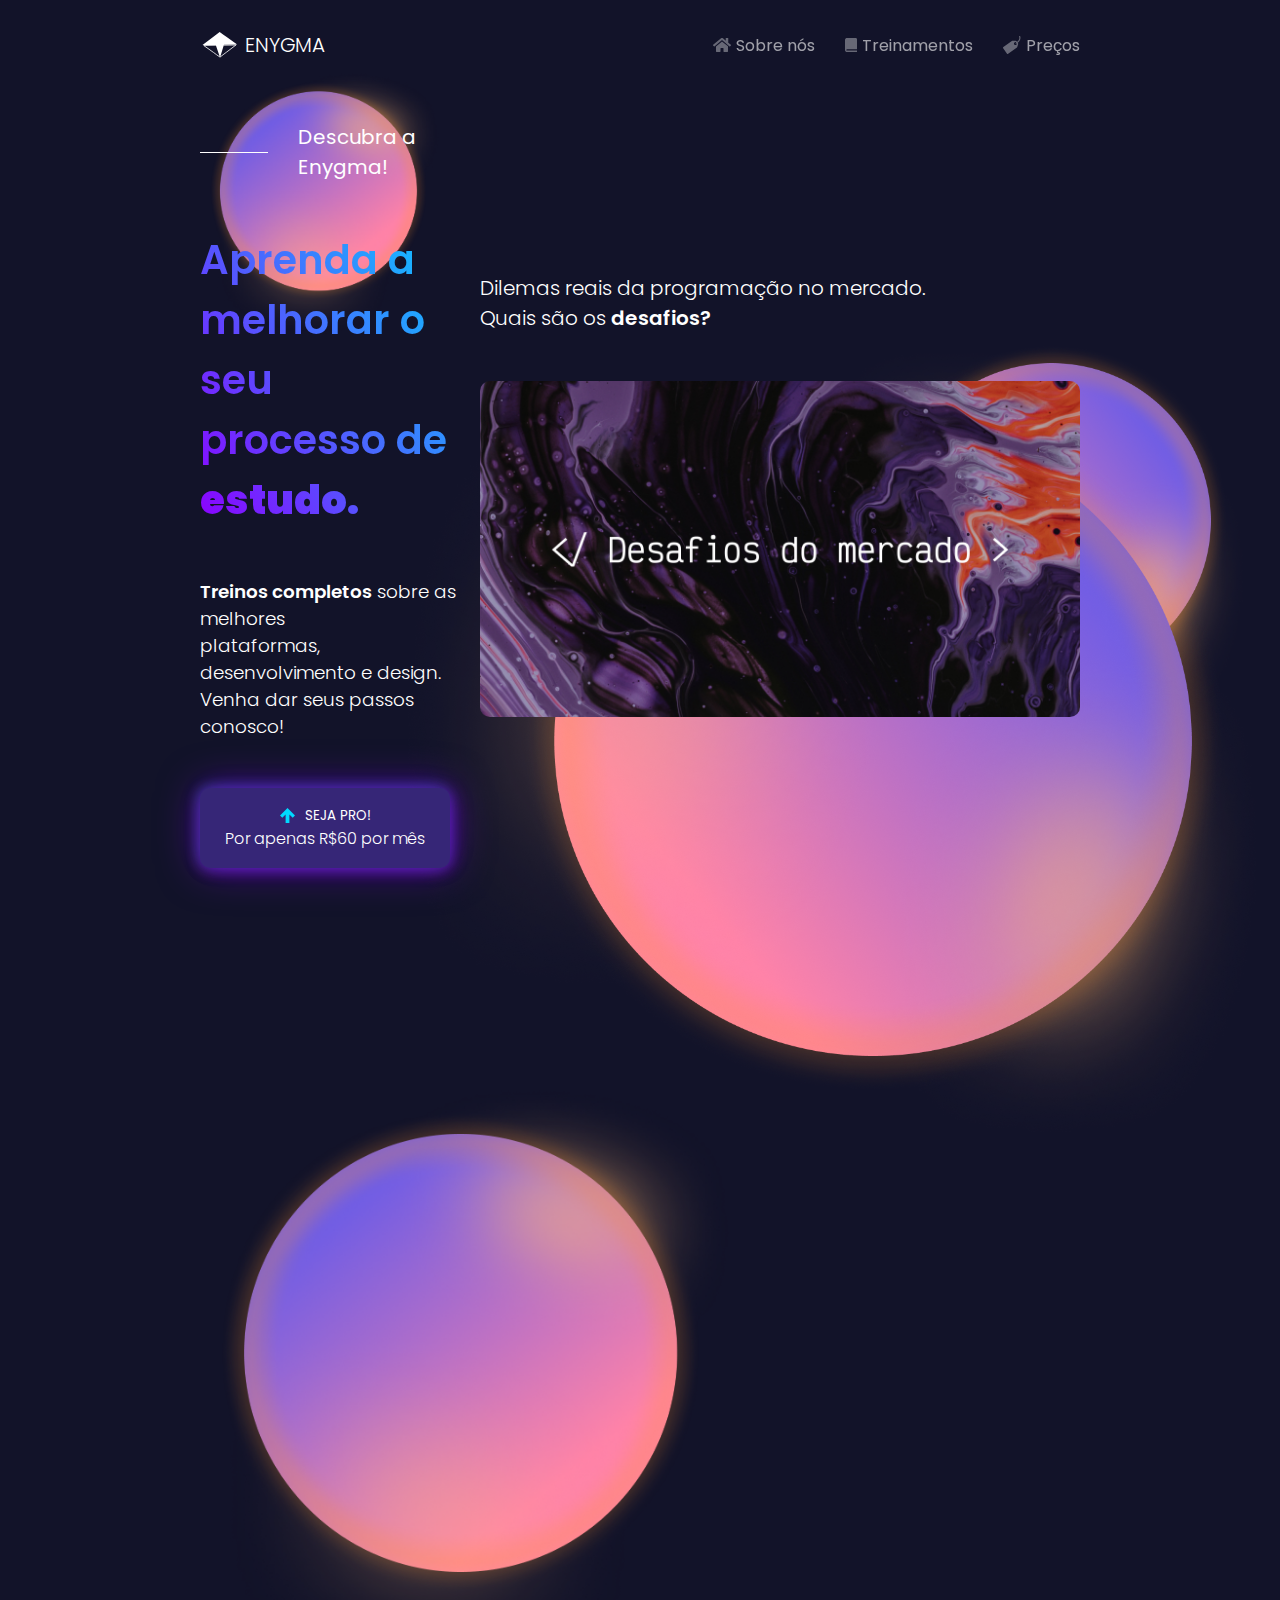
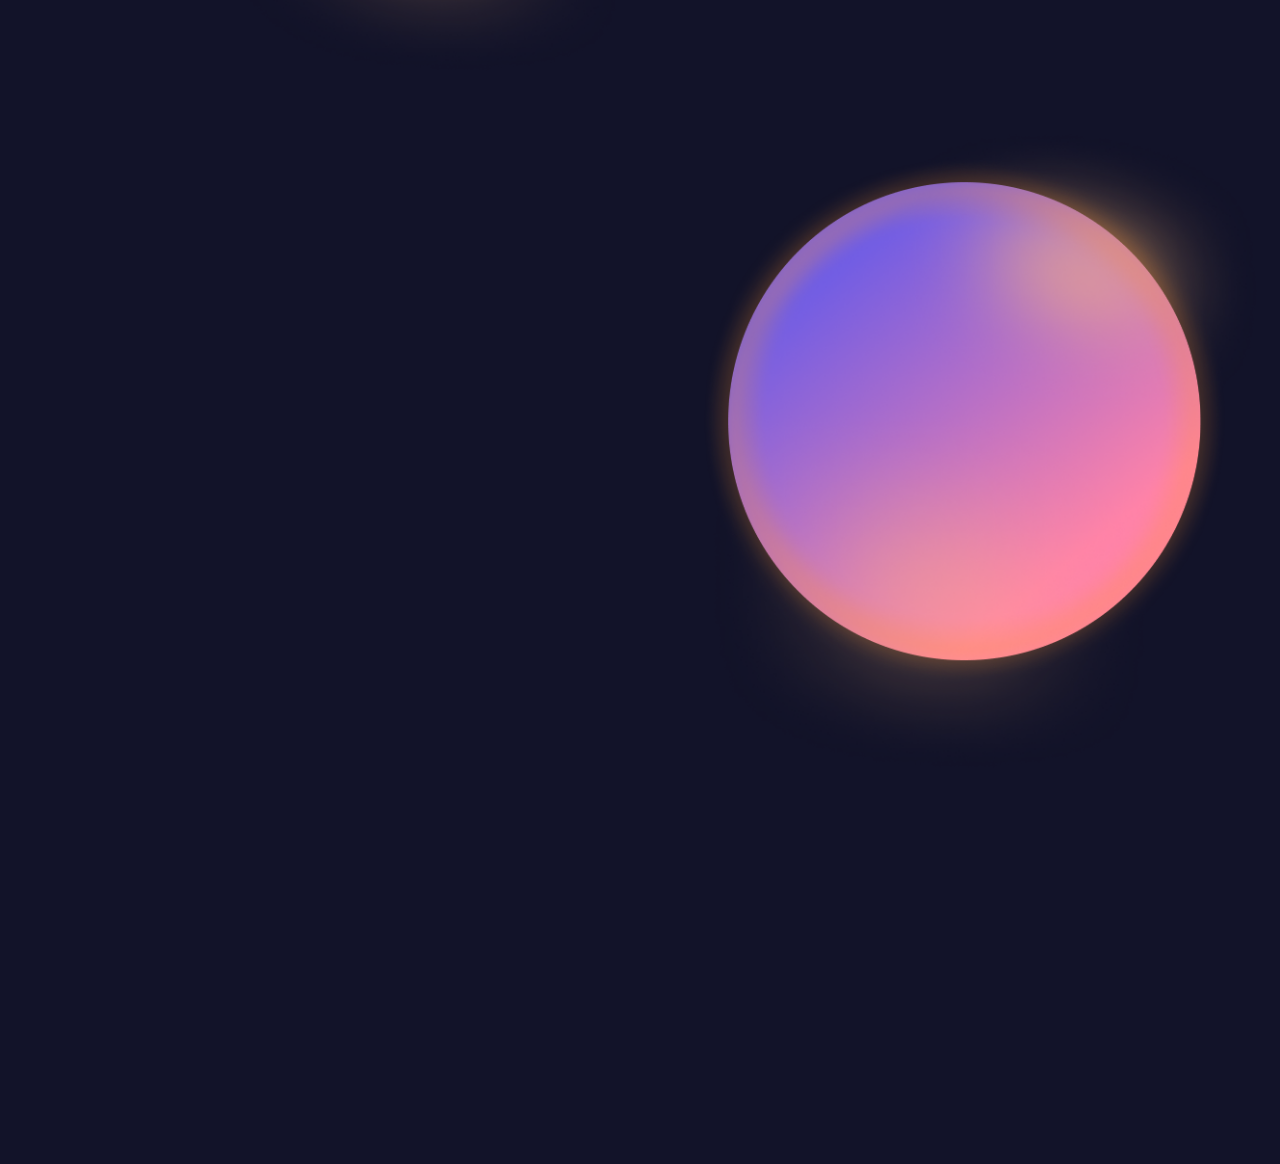
==== index.html @ 7f610d05 "feat: add anchors" ====
<!DOCTYPE html>
<html lang="en">
  <head>
    <meta charset="UTF-8" />
    <meta http-equiv="X-UA-Compatible" content="IE=edge" />
    <meta name="viewport" content="width=device-width, initial-scale=1.0" />
    <link rel="shortcut icon" href="/images/logo.svg" type="image/x-icon" />
    <link rel="stylesheet" href="/src/styles/styles.css" />
    <link rel="preconnect" href="https://fonts.googleapis.com" />
    <link rel="preconnect" href="https://fonts.gstatic.com" crossorigin />
    <link
      href="https://fonts.googleapis.com/css2?family=Poppins:wght@300;400;500;600;700;900&display=swap"
      rel="stylesheet"
    />
    <title>Enygma</title>
  </head>
  <body>
    <nav>
      <div class="logo">
        <img src="/images/logo.svg" loading="lazy" alt="Logo" width="40px" />
        <p>ENYGMA</p>
      </div>

      <ul class="items">
        <li>
          <img src="/images/home.svg" loading="lazy" alt="Home" /><a href="#"
            >Sobre nós</a
          >
        </li>
        <li>
          <img src="/images/courses.svg" loading="lazy" alt="Courses" /><a
            href="#courses"
            >Treinamentos</a
          >
        </li>
        <li>
          <img
            src="/images/price.svg"
            loading="lazy"
            loading="lazy"
            alt="Price"
          /><a href="#prices">Preços</a>
        </li>
      </ul>
    </nav>

    <img
      class="blob"
      src="/images/blob.png"
      loading="lazy"
      alt="Blob"
      width="250px"
    />
    <img
      class="blob2"
      src="/images/blob.png"
      loading="lazy"
      alt="Blob"
      width="400px"
    />
    <img
      class="blob2"
      src="/images/blob.png"
      loading="lazy"
      alt="Blob"
      width="800px"
    />
    <section id="hero">
      <div class="first-hero">
        <div class="hero-section-1">
          <div class="divider"></div>
          <h2>Descubra a Enygma!</h2>
        </div>
        <h1 class="hero-first-p">
          Aprenda a melhorar o seu <br />processo de
          <span class="highlight">estudo.</span>
        </h1>
        <p class="hero-second-p">
          <span class="clarifier">Treinos completos</span>
          sobre as melhores <br />plataformas, desenvolvimento e design.
          <br />Venha dar seus passos conosco!
        </p>
        <button>
          <a href="#">
            <div class="pro-button">
              <img
                src="/images/arrow.svg"
                loading="lazy"
                alt="Arrow, be pro"
                width="15px"
              />
              <p>SEJA PRO!</p>
            </div>
            <h2>Por apenas R$60 por mês</h2>
          </a>
        </button>
      </div>
      <div class="second-hero">
        <p>
          Dilemas reais da programação no mercado.<br />
          Quais são os <span class="clarifier">desafios?</span>
        </p>
        <video width="600" controls preload="auto" poster="/images/rocket.jpg">
          <source loading="lazy" src="/images/rocket.mp4" type="video/mp4" />
        </video>
      </div>
    </section>

    <img
      class="blob3"
      src="/images/blob.png"
      loading="lazy"
      alt="Blob"
      width="550px"
    />
    <section id="courses">
      <div class="our-courses">
        <h1 class="hero-first-p">
          <img src="/images/beca.svg" alt="Course" />
          Contemple nossos <span class="highlight">cursos.</span>
        </h1>
        <p class="hero-second-p">
          Aprenda a
          <span class="clarifier">programar e fazer designs de UI</span> como
          <br />
          os profissionais fazem. Videos passo-a-passo que <br />
          vão fazer de <span class="clarifier">você um expert.</span>
        </p>
      </div>
      <div class="card-courses">
        <a href="/src/frontend-course/frontend.html">
          <div class="card1">
            <div class="name">Desenvolvimento front-end</div>
            <div class="hours-rate">
              <div class="hours">20 horas<br />10 aulas</div>
              <div class="rate">
                4,8<img
                  src="/images/star.svg"
                  loading="lazy"
                  alt="Star"
                  width="24px"
                />
              </div>
            </div>
          </div>
        </a>
        <a href="/src/softskills-course/soft.html">
          <div class="card2">
            <div class="name">Soft skills</div>
            <div class="hours-rate">
              <div class="hours">75 horas<br />40 aulas</div>
              <div class="rate">
                4,9
                <img
                  src="/images/star.svg"
                  loading="lazy"
                  alt="Star"
                  width="24px"
                />
                <img src="" alt="" />
              </div>
            </div>
          </div>
        </a>
        <a href="/src/swift-course/swift.html">
          <div class="card3">
            <div class="name">Swift</div>
            <div class="hours-rate">
              <div class="hours">27 horas<br />8 aulas</div>
              <div class="rate">
                4,9<img
                  src="/images/star.svg"
                  loading="lazy"
                  alt="Star"
                  width="24px"
                />
              </div>
            </div>
          </div>
        </a>
        <a href="/src/uxuidesign-course/uiux.html">
          <div class="card4">
            <div class="name">UI/UX design</div>
            <div class="hours-rate">
              <div class="hours">30 horas<br />11 aulas</div>
              <div class="rate">
                5,0
                <img
                  src="/images/star.svg"
                  loading="lazy"
                  alt="Star"
                  width="24px"
                />
              </div>
            </div>
          </div>
        </a>
      </div>
      <div class="techs">
        <img src="/images/react.svg" loading="lazy" alt="React" width="50px" />
        <img src="/images/vue.svg" loading="lazy" alt="Vue" width="50px" />
        <img
          src="/images/kotlin.svg"
          loading="lazy"
          alt="Kotlin"
          width="50px"
        />
        <img
          src="/images/angular.svg"
          loading="lazy"
          alt="Angular"
          width="50px"
        />
        <img src="/images/swift.svg" loading="lazy" alt="Swift" width="50px" />
        <img src="/images/figma.svg" loading="lazy" alt="Figma" width="40px" />
        <img
          src="/images/js.svg"
          loading="lazy"
          alt="JavaScript"
          width="50px"
        />
        <img
          src="/images/mongo.svg"
          loading="lazy"
          alt="Mongo DB"
          width="30px"
        />
      </div>
    </section>

    <img
      class="blob4"
      src="/images/blob.png"
      loading="lazy"
      alt="Blob"
      width="600px"
    />
    <section id="prices">
      <div class="month-price">
        <h1 class="hero-first-p">
          Pague <span class="highlight">mensalmente:</span>
        </h1>
      </div>
      <div class="prices-card">
        <div class="card-basic">
          <div class="upper">
            <div class="title">
              <p>TEAM</p>
              <img src="/images/cart.svg" alt="Cart" />
            </div>
            <p class="price">R$0</p>
            <span>gratuito</span>
          </div>
          <div class="lower">
            <div class="lower-line">
              <img src="/images/check.svg" loading="lazy" alt="Checked" />
              <p>Conteúdo gratuito</p>
            </div>
            <div class="lower-line">
              <img src="/images/check.svg" loading="lazy" alt="Checked" />
              <p>Compartilhar, salvar</p>
            </div>
          </div>
          <button class="comprar">
            <p>Comprar <span class="clarifier">PRO!</span></p>
          </button>
        </div>

        <div class="card-pro">
          <div class="upper">
            <div class="title">
              <p>TEAM</p>
              <img src="/images/cart.svg" alt="Cart" />
            </div>
            <p class="price">R$60</p>
            <span>definitivo</span>
          </div>
          <div class="lower">
            <div class="lower-line">
              <img src="/images/check.svg" loading="lazy" alt="Checked" />
              <p>Acesso total</p>
            </div>
            <div class="lower-line">
              <img src="/images/check.svg" loading="lazy" alt="Checked" />
              <p>Certificados</p>
            </div>
            <div class="lower-line">
              <img src="/images/check.svg" loading="lazy" alt="Checked" />
              <p>UI, ilustrações</p>
            </div>
            <div class="lower-line">
              <img src="/images/check.svg" loading="lazy" alt="Checked" />
              <p>Arquivos fonte</p>
            </div>
            <div class="lower-line">
              <img src="/images/check.svg" loading="lazy" alt="Checked" />
              <p>Recursos exclusívos</p>
            </div>
          </div>
          <button class="comprar">
            <p>Comprar <span class="clarifier">PRO!</span></p>
          </button>
        </div>

        <div class="card-team">
          <div class="upper">
            <div class="title">
              <p>TEAM</p>
              <img src="/images/cart.svg" alt="Cart" />
            </div>
            <p class="price">R$80</p>
            <span>definitivo</span>
          </div>
          <div class="lower">
            <div class="lower-line">
              <img src="/images/check.svg" loading="lazy" alt="Checked" />
              <p>PRO +</p>
            </div>
            <div class="lower-line">
              <img src="/images/check.svg" loading="lazy" alt="Checked" />
              <p>2+ membros</p>
            </div>
            <div class="lower-line">
              <img src="/images/check.svg" loading="lazy" alt="Checked" />
              <p>Progresso do time</p>
            </div>
          </div>
          <button class="comprar">
            <p>Comprar <span class="clarifier">TEAM!</span></p>
          </button>
        </div>
      </div>
    </section>

    <section id="footer">
      <footer></footer>
    </section>
    <script src="/src/scripts.js"></script>
  </body>
</html>
---- src/styles/styles.css ----
* {
  margin: 0;
  padding: 0;
  box-sizing: border-box;
  font-family: "Poppins", sans-serif;
}

::-webkit-scrollbar {
  width: 15px;
  height: 15px;
}

::-webkit-scrollbar-thumb {
  background-color: #362677;
}

::-webkit-scrollbar-track {
  background-color: #121329;
}

html {
  scroll-behavior: smooth;
}

body {
  background-color: #121329;
  margin: 0 200px;
  overflow-x: hidden;
}

a {
  text-decoration: none;
  color: rgb(255, 255, 255);
}

nav {
  width: 100%;
  height: 10vh;
  display: flex;
  justify-content: space-between;
}

section {
  transition: transform 1s, opacity 1s;
}

.highlight {
  font-weight: 600;
}

.logo {
  cursor: pointer;
  display: flex;
  align-items: center;
  justify-content: flex-start;
}

.logo p {
  color: rgb(255, 255, 255);
  margin: 0 5px;
  font-size: 1.25rem;
  font-weight: 300;
}

.items {
  display: flex;
  justify-content: flex-end;
  align-items: center;
}

.items li,
.items img {
  transition: all 0.2s ease-in-out;
  opacity: 0.6;
}

.items li:hover {
  opacity: 1;
}

.items li {
  font-size: 1rem;
  font-weight: 400;
  display: flex;
  justify-content: center;
  align-items: center;
  margin-left: 30px;
  list-style: none;
}

.items img {
  cursor: pointer;
  margin-right: 5px;
  align-items: center;
  justify-content: center;
}

#hero {
  display: flex;
  justify-content: space-around;
  align-items: center;
  height: 90vh;
}

.first-hero,
.second-hero {
  display: flex;
  flex-direction: column;
  justify-content: flex-start;
  gap: 3rem;
}

.pro-button {
  display: flex;
  justify-content: center;
  align-items: center;
  gap: 10px;
}

.blob {
  position: absolute;
  top: 60px;
  left: 200px;
  z-index: -1;
  overflow: hidden;
}

.blob2 {
  position: absolute;
  right: 50px;
  top: 300px;
  transform: rotate(90deg);
  z-index: -2;
  overflow: hidden;
}

.blob3 {
  position: absolute;
  z-index: -3;
  overflow: hidden;
  bottom: -800px;
}

.blob4 {
  position: absolute;
  z-index: -4;
  overflow: hidden;
  bottom: -1500px;
  right: 0;
}

.hero-section-1 {
  display: flex;
  align-items: center;
}

.hero-section-1 h2 {
  color: #fff;
  font-weight: 400;
  font-size: 1.25rem;
}

.divider {
  margin-right: 30px;
  width: 80px;
  height: 1px;
  background-color: #fff;
}

.hero-first-p {
  background: -webkit-linear-gradient(
    30deg,
    rgb(140, 0, 255),
    rgb(0, 217, 255)
  );
  background-clip: text;
  -webkit-background-clip: text;
  -webkit-text-fill-color: transparent;
  font-weight: 600;
  font-size: 2.5rem;
}

.hero-first-p img {
  padding-right: 10px;
}

.highlight {
  font-weight: 900;
}

.hero-second-p {
  font-size: 1.15rem;
  color: #fff;
  font-weight: 300;
}

.clarifier {
  font-weight: 600;
}

.first-hero button,
.comprar {
  cursor: pointer;
  color: #fff;
  background-color: #362677;
  display: flex;
  flex-direction: column;
  justify-content: center;
  align-items: center;
  width: 250px;
  height: 80px;
  border: 0;
  outline: 0;
  border-radius: 10px;
  box-shadow: 2px 2px 15px 0px rgba(140, 0, 255, 0.397),
    -2px -2px 15px 0px rgba(0, 217, 255, 0.2), -2px 2px 15px 0px #cc23ff30,
    2px -2px 25px 0px #6624ff20, 0px 0px 40px 0px rgba(140, 0, 255, 0.5);
}

button h2 {
  font-size: 1rem;
  font-weight: 300;
}

.pro {
  display: flex;
  justify-content: center;
  align-items: center;
}

.second-hero p {
  font-size: 1.25rem;
  color: #fff;
  font-weight: 300;
}

video {
  border-radius: 10px;
}

.hidden {
  opacity: 0;
  transform: translateY(4rem);
}

#courses {
  display: flex;
  flex-direction: column;
  justify-content: space-evenly;
  height: 100vh;
}

.our-courses {
  display: flex;
  flex-direction: column;
  justify-content: flex-end;
  align-items: flex-end;
  padding-right: 7rem;
  gap: 3rem;
  text-align: right;
}

.card-courses {
  display: flex;
  justify-content: center;
  gap: 2rem;
  font-size: 1.25rem;
}

.card1,
.card2,
.card3,
.card4 {
  width: 300px;
  height: 300px;
  border-radius: 10px;
  color: #fff;
  transition: 0.2s ease-out;
  cursor: pointer;
  padding: 25px;
  display: flex;
  flex-direction: column;
  justify-content: space-between;
}

.card1 {
  background-image: linear-gradient(
    225deg,
    #ff3cac 0%,
    #784ba0 50%,
    #2b86c5 100%
  );
  box-shadow: 0px 0px 50px 0px #784ba0b0;
}

.card2 {
  background-image: linear-gradient(160deg, #0093e9 0%, #80d0c7 100%);
  box-shadow: 0px 0px 50px 0px #0094e99f;
}

.card3 {
  background-image: linear-gradient(19deg, #21d4fd 0%, #b721ff 100%);
  box-shadow: 0px 0px 50px 0px #b921ff94;
}

.card4 {
  background-image: linear-gradient(
    43deg,
    #4158d0 0%,
    #c850c0 46%,
    #ffcc70 100%
  );
  box-shadow: 0px 0px 50px 0px #4159d0c4;
}

.card1:hover,
.card2:hover,
.card3:hover,
.card4:hover {
  transform: translateY(-0.5rem);
}

.name {
  text-align: center;
}

.hours-rate {
  display: flex;
  justify-content: space-between;
}

.techs {
  display: flex;
  justify-content: center;
  align-items: center;
  gap: 4rem;
}

.techs img {
  cursor: pointer;
  transition: all 0.3s ease-out;
}

.techs img:hover {
  transform: skewY(10deg);
}

.hours {
  font-weight: 300;
}

.rate {
  display: flex;
  justify-content: center;
  align-items: center;
  flex-direction: column;
  font-weight: 600;
}

#prices {
  display: flex;
  justify-content: space-evenly;
  align-items: center;
  flex-direction: column;
  height: 100vh;
  color: #fff;
}

.price {
  font-size: 5rem;
  font-weight: 700;
}

.lower-line {
  display: flex;
  align-items: center;
}

.lower-line p {
  margin: 10px;
}

.card-pro,
.card-team,
.card-basic {
  display: flex;
  flex-direction: column;
  justify-content: center;
  align-items: center;
  transition: 0.3s all ease-in-out;
}

.upper {
  display: flex;
  flex-direction: column;
  justify-content: center;
  align-items: center;
  margin-bottom: 60px;
}

.lower {
  display: flex;
  flex-direction: column;
  justify-content: center;
  align-items: flex-start;
  padding-left: 30px;
  margin-bottom: 60px;
}

.upper:first-child {
  font-size: 2rem;
}

.comprar {
  font-size: 1.15rem;
}

.prices-card {
  display: flex;
  justify-content: center;
  align-items: center;
  gap: 150px;
}

.card-basic,
.card-team {
  transform: scale(0.8);
}

.card-basic:hover,
.card-team:hover {
  transform: skewY(5deg) scale(0.8);
}

.card-pro:hover {
  transform: skewY(5deg);
}

.title {
  display: flex;
  justify-content: center;
  align-items: center;
  gap: 10px;
}
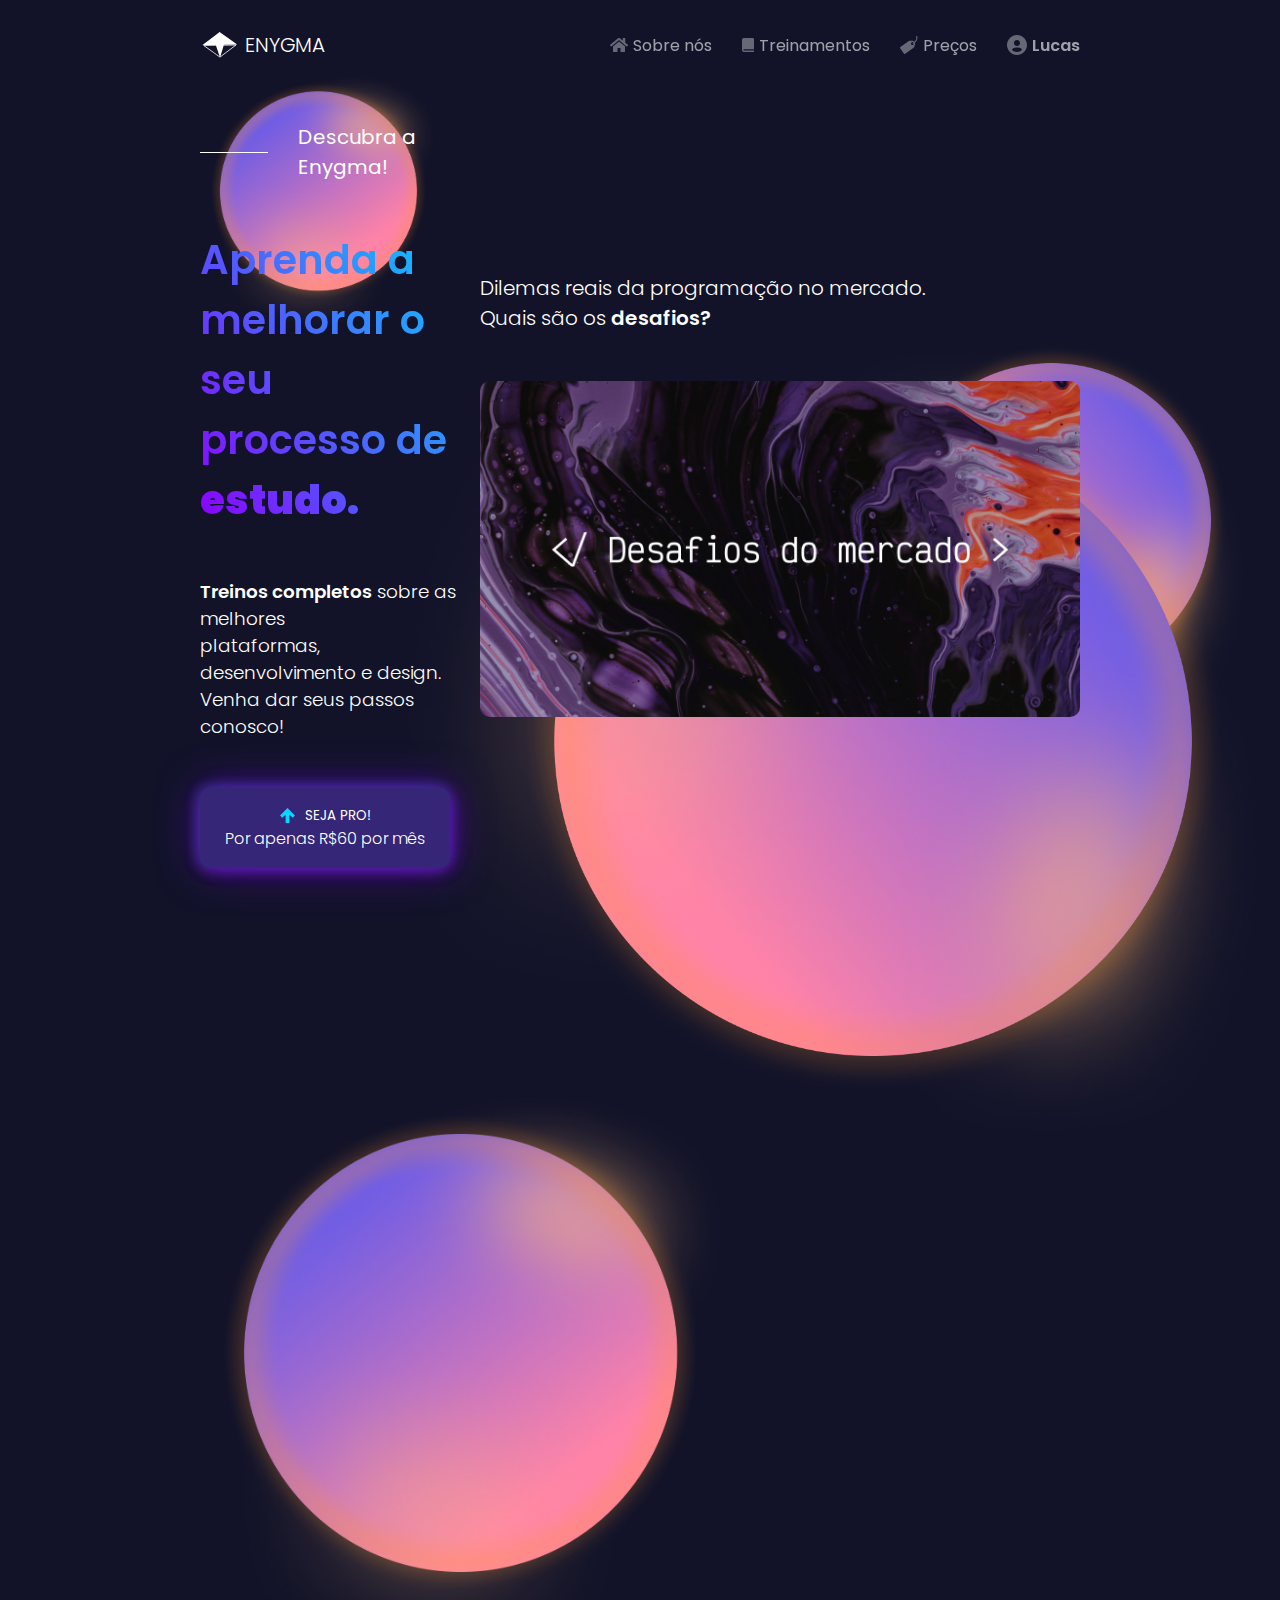
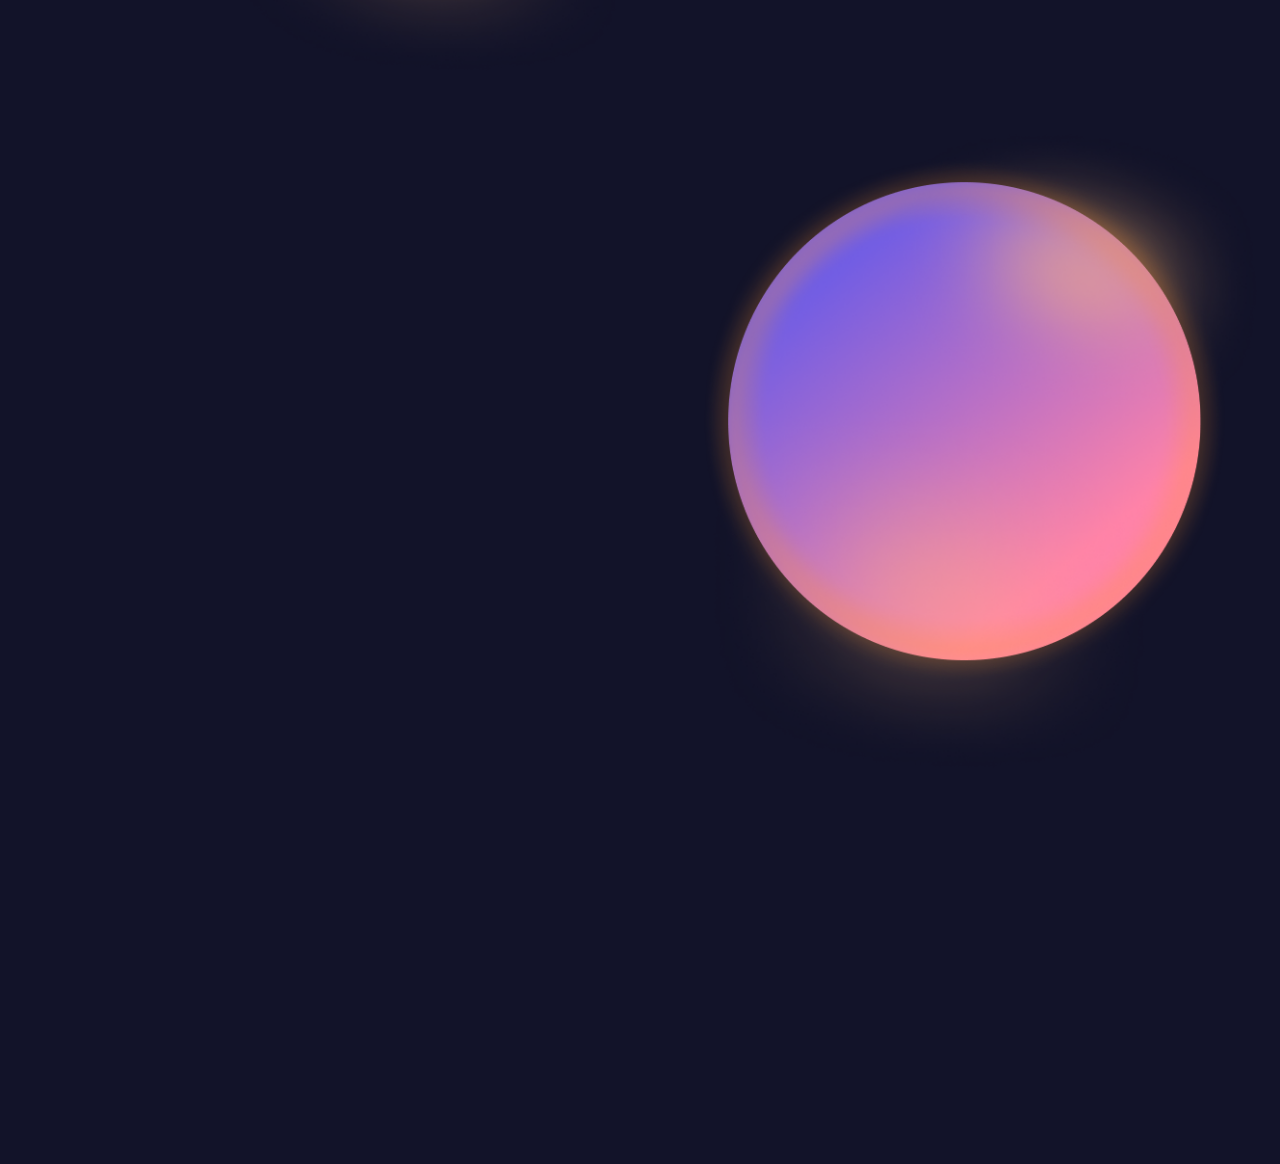
==== commit 6e926e6a: "just styled" ====
--- a/index.html
+++ b/index.html
@@ -34,12 +34,16 @@
           >
         </li>
         <li>
-          <img
-            src="/images/price.svg"
-            loading="lazy"
-            loading="lazy"
-            alt="Price"
-          /><a href="#prices">Preços</a>
+          <img src="/images/price.svg" loading="lazy" alt="Price" /><a
+            href="#prices"
+            >Preços</a
+          >
+        </li>
+        <li>
+          <img src="/images/user.svg" loading="lazy" alt="User" /><a
+            href="#prices"
+            ><span class="clarifier">Lucas</span></a
+          >
         </li>
       </ul>
     </nav>
@@ -245,7 +249,7 @@
         <div class="card-basic">
           <div class="upper">
             <div class="title">
-              <p>TEAM</p>
+              <p>BASIC</p>
               <img src="/images/cart.svg" alt="Cart" />
             </div>
             <p class="price">R$0</p>
@@ -262,14 +266,14 @@
             </div>
           </div>
           <button class="comprar">
-            <p>Comprar <span class="clarifier">PRO!</span></p>
+            <p><span class="clarifier">Acessar!</span></p>
           </button>
         </div>
 
         <div class="card-pro">
           <div class="upper">
             <div class="title">
-              <p>TEAM</p>
+              <p>PRO</p>
               <img src="/images/cart.svg" alt="Cart" />
             </div>
             <p class="price">R$60</p>
--- a/src/styles/styles.css
+++ b/src/styles/styles.css
@@ -337,7 +337,6 @@
 }
 
 .techs img {
-  cursor: pointer;
   transition: all 0.3s ease-out;
 }
 
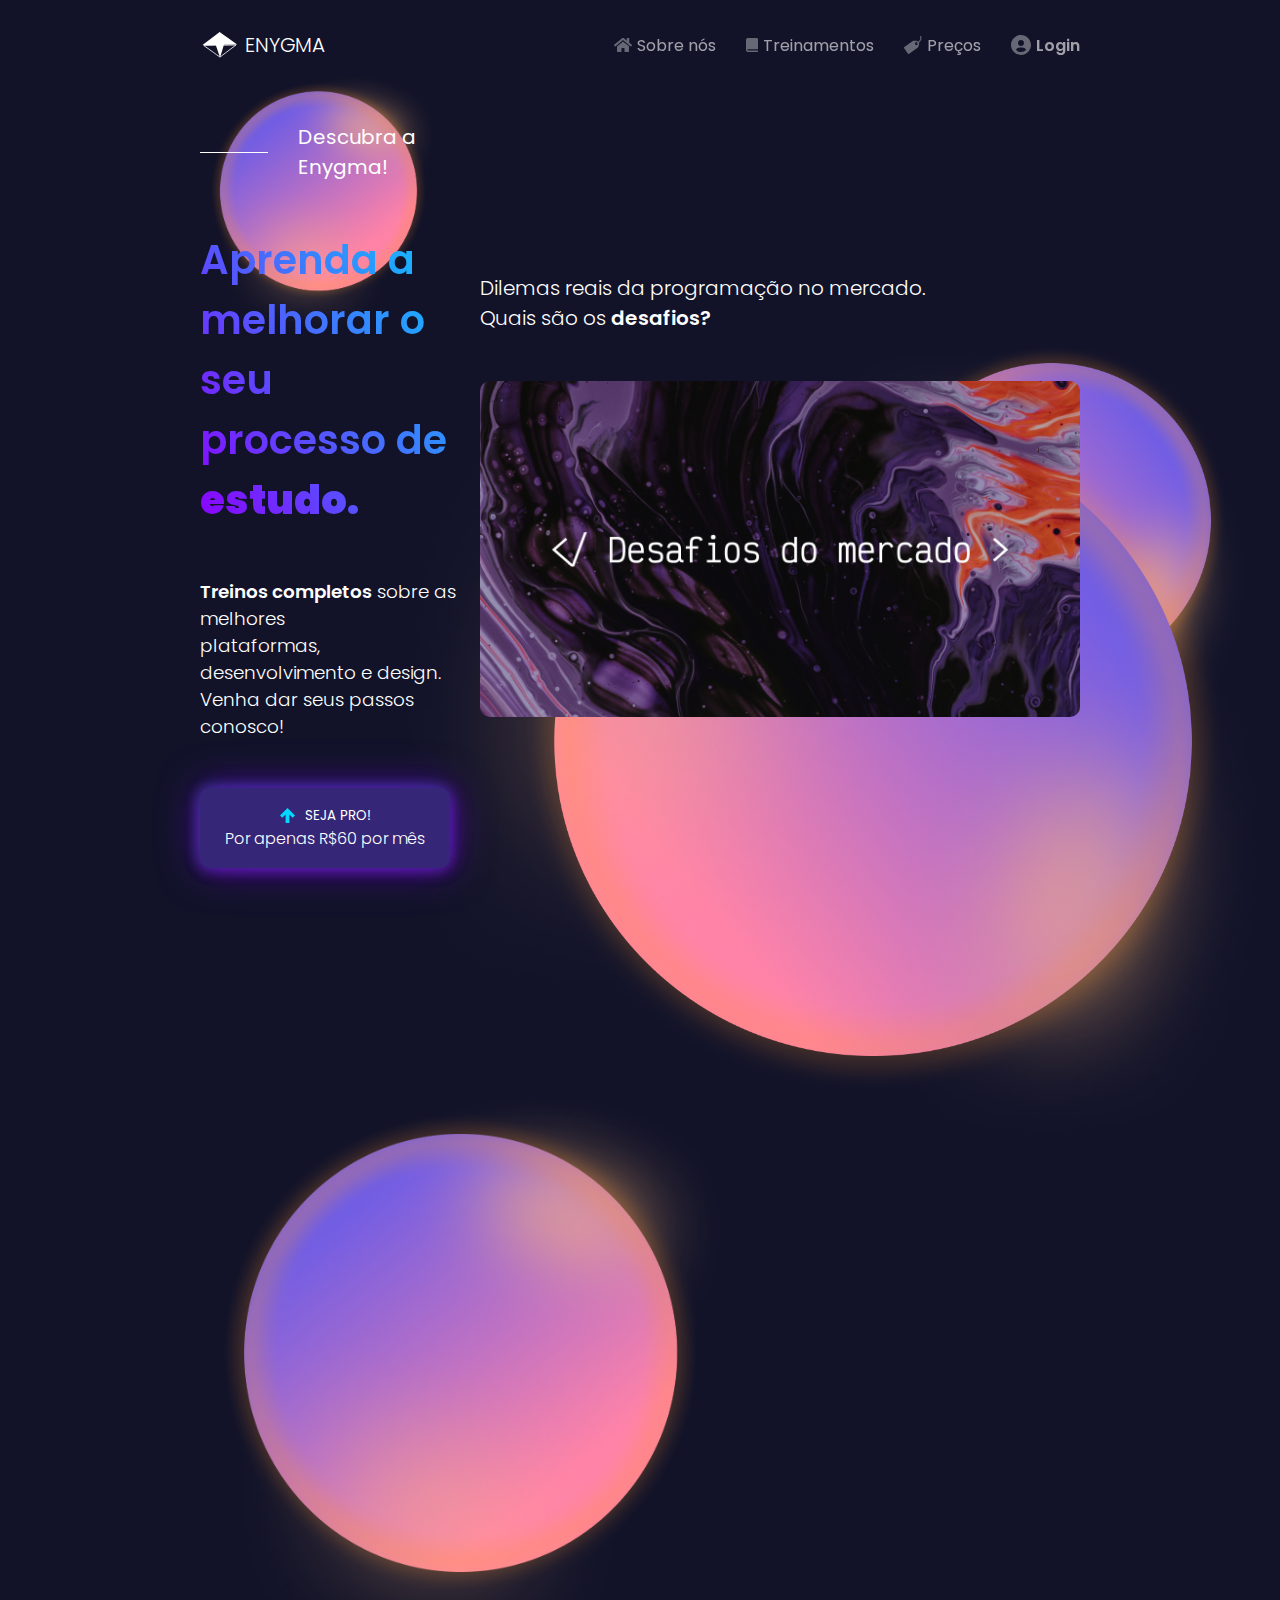
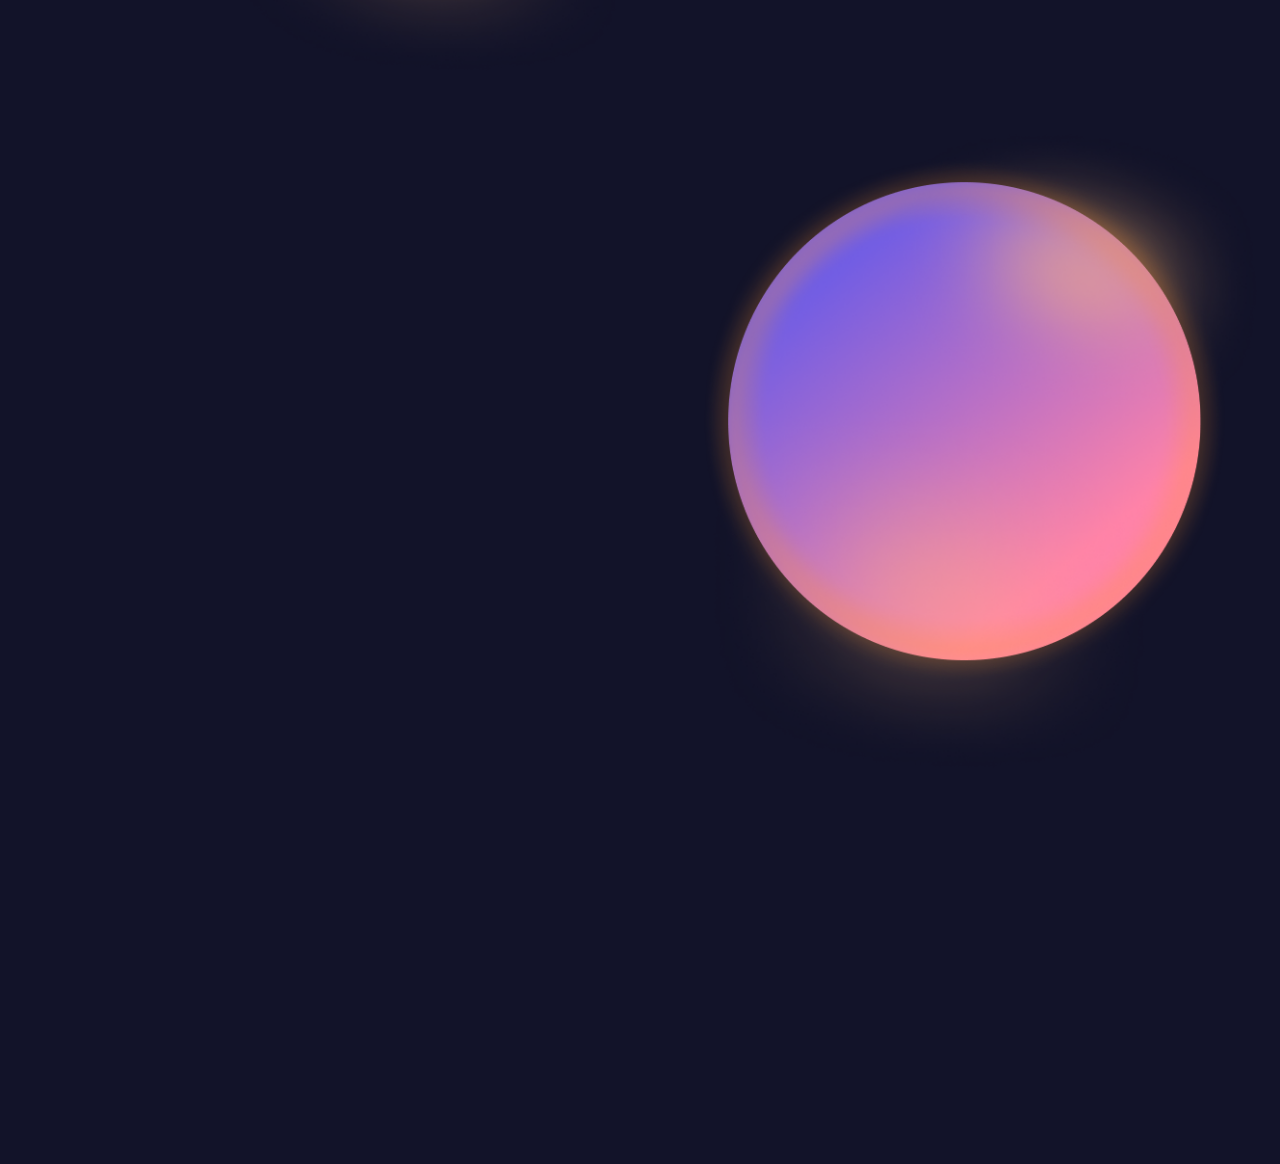
==== commit 9767c626: "feat: add f-e course page" ====
--- a/index.html
+++ b/index.html
@@ -5,7 +5,7 @@
     <meta http-equiv="X-UA-Compatible" content="IE=edge" />
     <meta name="viewport" content="width=device-width, initial-scale=1.0" />
     <link rel="shortcut icon" href="/images/logo.svg" type="image/x-icon" />
-    <link rel="stylesheet" href="/src/styles/styles.css" />
+    <link rel="stylesheet" href="/src/styles/home.css" />
     <link rel="preconnect" href="https://fonts.googleapis.com" />
     <link rel="preconnect" href="https://fonts.gstatic.com" crossorigin />
     <link
@@ -42,7 +42,7 @@
         <li>
           <img src="/images/user.svg" loading="lazy" alt="User" /><a
             href="#prices"
-            ><span class="clarifier">Lucas</span></a
+            ><span class="clarifier">Login</span></a
           >
         </li>
       </ul>
@@ -302,7 +302,7 @@
             </div>
           </div>
           <button class="comprar">
-            <p>Comprar <span class="clarifier">PRO!</span></p>
+            <p>Assinar <span class="clarifier">PRO!</span></p>
           </button>
         </div>
 
@@ -330,7 +330,7 @@
             </div>
           </div>
           <button class="comprar">
-            <p>Comprar <span class="clarifier">TEAM!</span></p>
+            <p>Assinar <span class="clarifier">TEAM!</span></p>
           </button>
         </div>
       </div>
--- a/src/styles/home.css
+++ b/src/styles/home.css
@@ -0,0 +1,443 @@
+* {
+  margin: 0;
+  padding: 0;
+  box-sizing: border-box;
+  font-family: "Poppins", sans-serif;
+}
+
+::-webkit-scrollbar {
+  width: 15px;
+  height: 15px;
+}
+
+::-webkit-scrollbar-thumb {
+  background-color: #362677;
+}
+
+::-webkit-scrollbar-track {
+  background-color: #121329;
+}
+
+html {
+  scroll-behavior: smooth;
+}
+
+body {
+  background-color: #121329;
+  margin: 0 200px;
+  overflow-x: hidden;
+}
+
+a {
+  text-decoration: none;
+  color: rgb(255, 255, 255);
+}
+
+nav {
+  width: 100%;
+  height: 10vh;
+  display: flex;
+  justify-content: space-between;
+}
+
+section {
+  transition: transform 1s, opacity 1s;
+}
+
+.highlight {
+  font-weight: 600;
+}
+
+.logo {
+  cursor: pointer;
+  display: flex;
+  align-items: center;
+  justify-content: flex-start;
+}
+
+.logo p {
+  color: rgb(255, 255, 255);
+  margin: 0 5px;
+  font-size: 1.25rem;
+  font-weight: 300;
+}
+
+.items {
+  display: flex;
+  justify-content: flex-end;
+  align-items: center;
+}
+
+.items li,
+.items img {
+  transition: all 0.2s ease-in-out;
+  opacity: 0.6;
+}
+
+.items li:hover {
+  opacity: 1;
+}
+
+.items li {
+  font-size: 1rem;
+  font-weight: 400;
+  display: flex;
+  justify-content: center;
+  align-items: center;
+  margin-left: 30px;
+  list-style: none;
+}
+
+.items img {
+  cursor: pointer;
+  margin-right: 5px;
+  align-items: center;
+  justify-content: center;
+}
+
+#hero {
+  display: flex;
+  justify-content: space-around;
+  align-items: center;
+  height: 90vh;
+}
+
+.first-hero,
+.second-hero {
+  display: flex;
+  flex-direction: column;
+  justify-content: flex-start;
+  gap: 3rem;
+}
+
+.pro-button {
+  display: flex;
+  justify-content: center;
+  align-items: center;
+  gap: 10px;
+}
+
+.blob {
+  position: absolute;
+  top: 60px;
+  left: 200px;
+  z-index: -1;
+  overflow: hidden;
+}
+
+.blob2 {
+  position: absolute;
+  right: 50px;
+  top: 300px;
+  transform: rotate(90deg);
+  z-index: -2;
+  overflow: hidden;
+}
+
+.blob3 {
+  position: absolute;
+  z-index: -3;
+  overflow: hidden;
+  bottom: -800px;
+}
+
+.blob4 {
+  position: absolute;
+  z-index: -4;
+  overflow: hidden;
+  bottom: -1500px;
+  right: 0;
+}
+
+.hero-section-1 {
+  display: flex;
+  align-items: center;
+}
+
+.hero-section-1 h2 {
+  color: #fff;
+  font-weight: 400;
+  font-size: 1.25rem;
+}
+
+.divider {
+  margin-right: 30px;
+  width: 80px;
+  height: 1px;
+  background-color: #fff;
+}
+
+.hero-first-p {
+  background: -webkit-linear-gradient(
+    30deg,
+    rgb(140, 0, 255),
+    rgb(0, 217, 255)
+  );
+  background-clip: text;
+  -webkit-background-clip: text;
+  -webkit-text-fill-color: transparent;
+  font-weight: 600;
+  font-size: 2.5rem;
+}
+
+.hero-first-p img {
+  padding-right: 10px;
+}
+
+.highlight {
+  font-weight: 900;
+}
+
+.hero-second-p {
+  font-size: 1.15rem;
+  color: #fff;
+  font-weight: 300;
+}
+
+.clarifier {
+  font-weight: 600;
+}
+
+.first-hero button,
+.comprar {
+  cursor: pointer;
+  color: #fff;
+  background-color: #362677;
+  display: flex;
+  flex-direction: column;
+  justify-content: center;
+  align-items: center;
+  width: 250px;
+  height: 80px;
+  border: 0;
+  outline: 0;
+  border-radius: 10px;
+  box-shadow: 2px 2px 15px 0px rgba(140, 0, 255, 0.397),
+    -2px -2px 15px 0px rgba(0, 217, 255, 0.2), -2px 2px 15px 0px #cc23ff30,
+    2px -2px 25px 0px #6624ff20, 0px 0px 40px 0px rgba(140, 0, 255, 0.5);
+}
+
+button h2 {
+  font-size: 1rem;
+  font-weight: 300;
+}
+
+.pro {
+  display: flex;
+  justify-content: center;
+  align-items: center;
+}
+
+.second-hero p {
+  font-size: 1.25rem;
+  color: #fff;
+  font-weight: 300;
+}
+
+video {
+  border-radius: 10px;
+}
+
+.hidden {
+  opacity: 0;
+  transform: translateY(4rem);
+}
+
+#courses {
+  display: flex;
+  flex-direction: column;
+  justify-content: space-evenly;
+  height: 100vh;
+}
+
+.our-courses {
+  display: flex;
+  flex-direction: column;
+  justify-content: flex-end;
+  align-items: flex-end;
+  padding-right: 7rem;
+  gap: 3rem;
+  text-align: right;
+}
+
+.card-courses {
+  display: flex;
+  justify-content: center;
+  gap: 2rem;
+  font-size: 1.25rem;
+}
+
+.card1,
+.card2,
+.card3,
+.card4 {
+  width: 300px;
+  height: 300px;
+  border-radius: 10px;
+  color: #fff;
+  transition: 0.2s ease-out;
+  cursor: pointer;
+  padding: 25px;
+  display: flex;
+  flex-direction: column;
+  justify-content: space-between;
+}
+
+.card1 {
+  background-image: linear-gradient(
+    225deg,
+    #ff3cac 0%,
+    #784ba0 50%,
+    #2b86c5 100%
+  );
+  box-shadow: 0px 0px 50px 0px #784ba0b0;
+}
+
+.card2 {
+  background-image: linear-gradient(160deg, #0093e9 0%, #80d0c7 100%);
+  box-shadow: 0px 0px 50px 0px #0094e99f;
+}
+
+.card3 {
+  background-image: linear-gradient(19deg, #21d4fd 0%, #b721ff 100%);
+  box-shadow: 0px 0px 50px 0px #b921ff94;
+}
+
+.card4 {
+  background-image: linear-gradient(
+    43deg,
+    #4158d0 0%,
+    #c850c0 46%,
+    #ffcc70 100%
+  );
+  box-shadow: 0px 0px 50px 0px #4159d0c4;
+}
+
+.card1:hover,
+.card2:hover,
+.card3:hover,
+.card4:hover {
+  transform: translateY(-0.5rem);
+}
+
+.name {
+  text-align: center;
+}
+
+.hours-rate {
+  display: flex;
+  justify-content: space-between;
+}
+
+.techs {
+  display: flex;
+  justify-content: center;
+  align-items: center;
+  gap: 4rem;
+}
+
+.techs img {
+  transition: all 0.3s ease-out;
+}
+
+.techs img:hover {
+  transform: skewY(10deg);
+}
+
+.hours {
+  font-weight: 300;
+}
+
+.rate {
+  display: flex;
+  justify-content: center;
+  align-items: center;
+  flex-direction: column;
+  font-weight: 600;
+}
+
+#prices {
+  display: flex;
+  justify-content: space-evenly;
+  align-items: center;
+  flex-direction: column;
+  height: 100vh;
+  color: #fff;
+}
+
+.price {
+  font-size: 5rem;
+  font-weight: 700;
+}
+
+.lower-line {
+  display: flex;
+  align-items: center;
+}
+
+.lower-line p {
+  margin: 10px;
+}
+
+.card-pro,
+.card-team,
+.card-basic {
+  display: flex;
+  flex-direction: column;
+  justify-content: center;
+  align-items: center;
+  transition: 0.3s all ease-in-out;
+}
+
+.upper {
+  display: flex;
+  flex-direction: column;
+  justify-content: center;
+  align-items: center;
+  margin-bottom: 60px;
+}
+
+.lower {
+  display: flex;
+  flex-direction: column;
+  justify-content: center;
+  align-items: flex-start;
+  padding-left: 30px;
+  margin-bottom: 60px;
+}
+
+.upper:first-child {
+  font-size: 2rem;
+}
+
+.comprar {
+  font-size: 1.15rem;
+}
+
+.prices-card {
+  display: flex;
+  justify-content: center;
+  align-items: center;
+  gap: 150px;
+}
+
+.card-basic,
+.card-team {
+  transform: scale(0.8);
+}
+
+.card-basic:hover,
+.card-team:hover {
+  transform: skewY(5deg) scale(0.8);
+}
+
+.card-pro:hover {
+  transform: skewY(5deg);
+}
+
+.title {
+  display: flex;
+  justify-content: center;
+  align-items: center;
+  gap: 10px;
+}
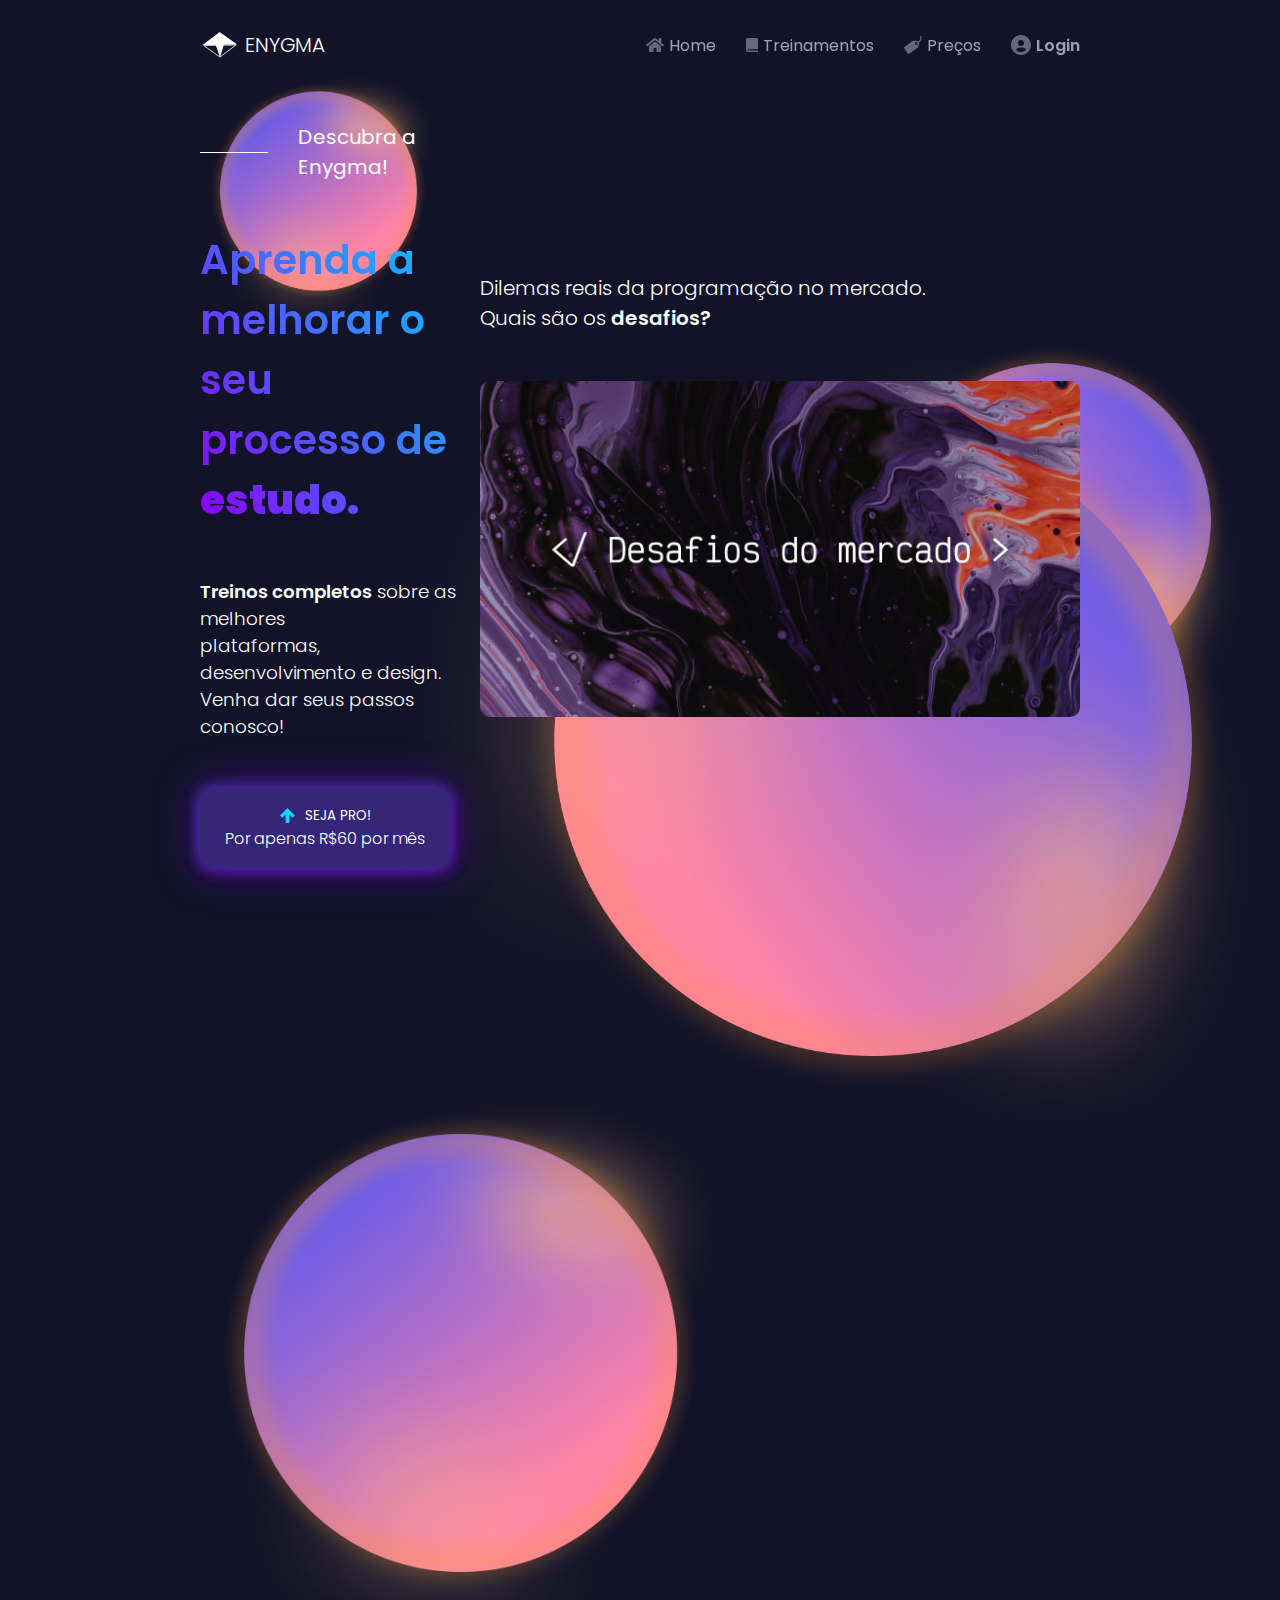
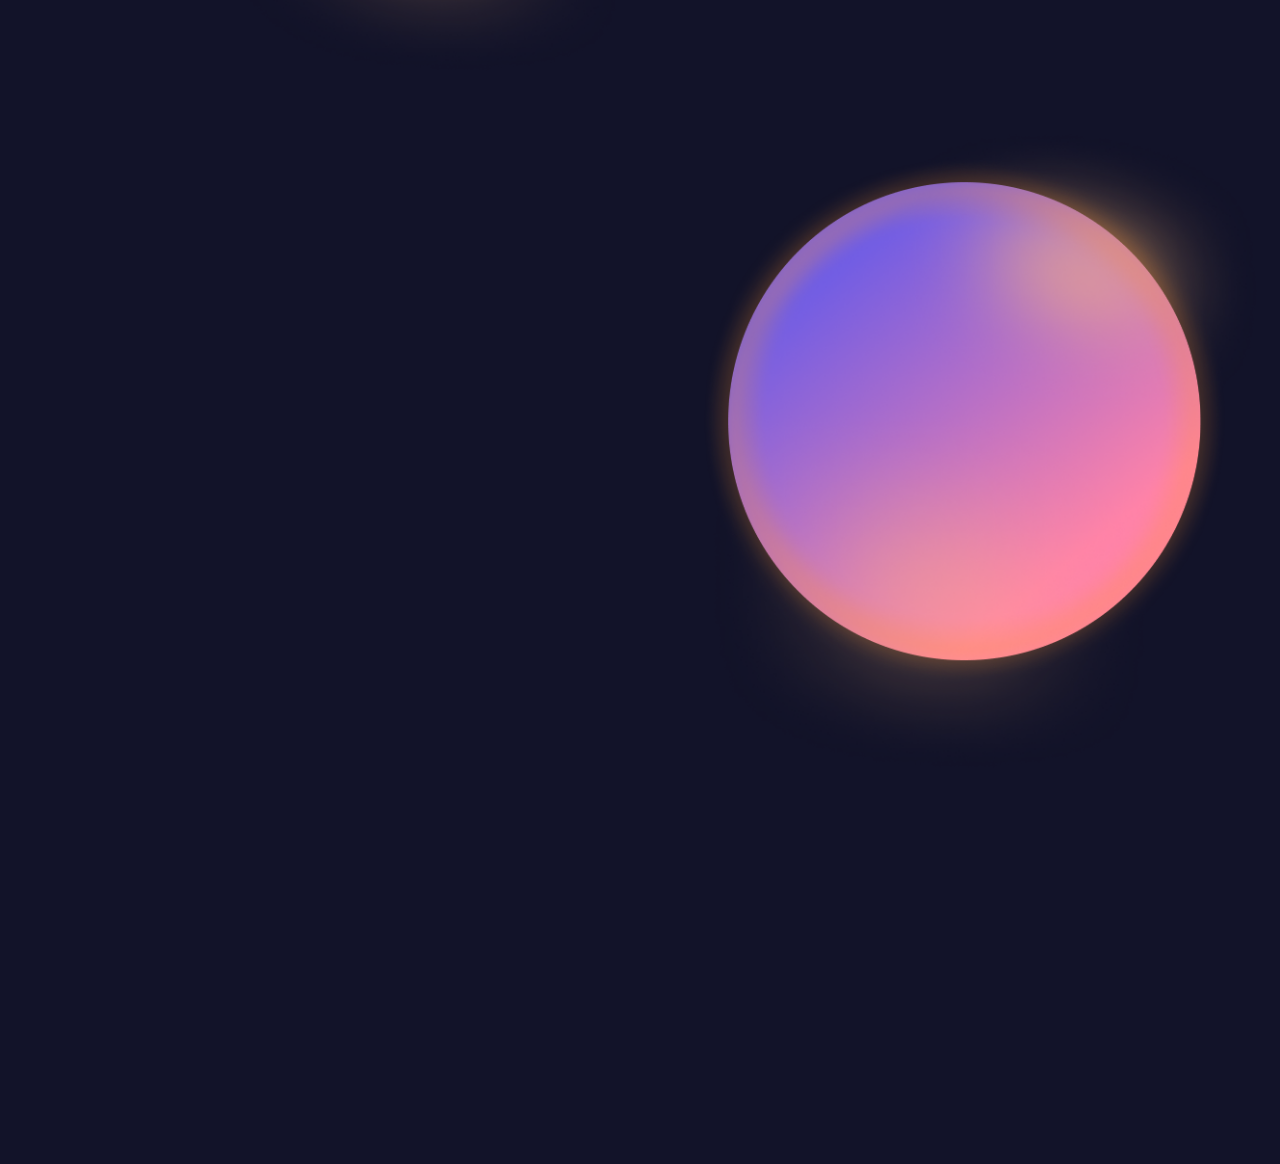
==== commit 02c80dda: "docs" ====
--- a/index.html
+++ b/index.html
@@ -24,7 +24,7 @@
       <ul class="items">
         <li>
           <img src="/images/home.svg" loading="lazy" alt="Home" /><a href="#"
-            >Sobre nós</a
+            >Home</a
           >
         </li>
         <li>
@@ -40,8 +40,7 @@
           >
         </li>
         <li>
-          <img src="/images/user.svg" loading="lazy" alt="User" /><a
-            href="#prices"
+          <img src="/images/user.svg" loading="lazy" alt="User" /><a href="#"
             ><span class="clarifier">Login</span></a
           >
         </li>
@@ -182,9 +181,9 @@
             </div>
           </div>
         </a>
-        <a href="/src/uxuidesign-course/uiux.html">
+        <a href="/src/uidesign-course/uidesign.html">
           <div class="card4">
-            <div class="name">UI/UX design</div>
+            <div class="name">UI design</div>
             <div class="hours-rate">
               <div class="hours">30 horas<br />11 aulas</div>
               <div class="rate">
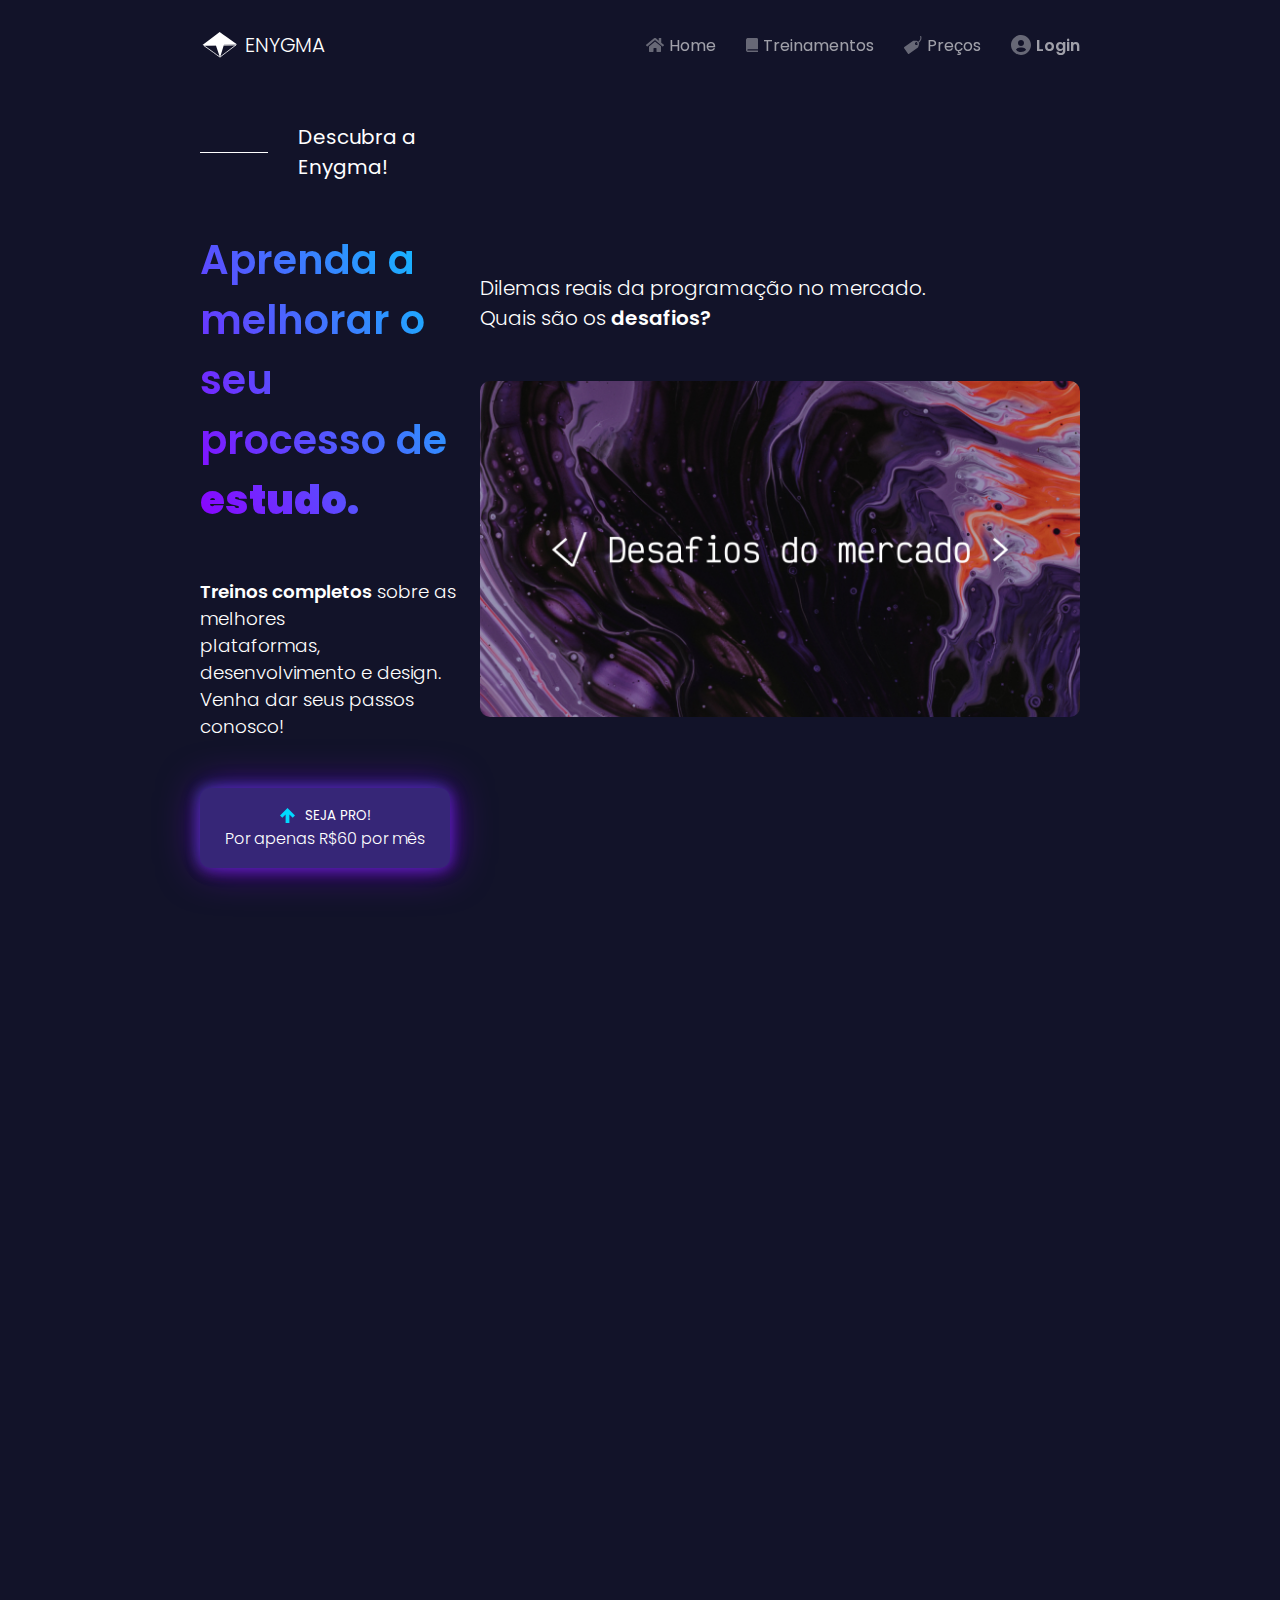
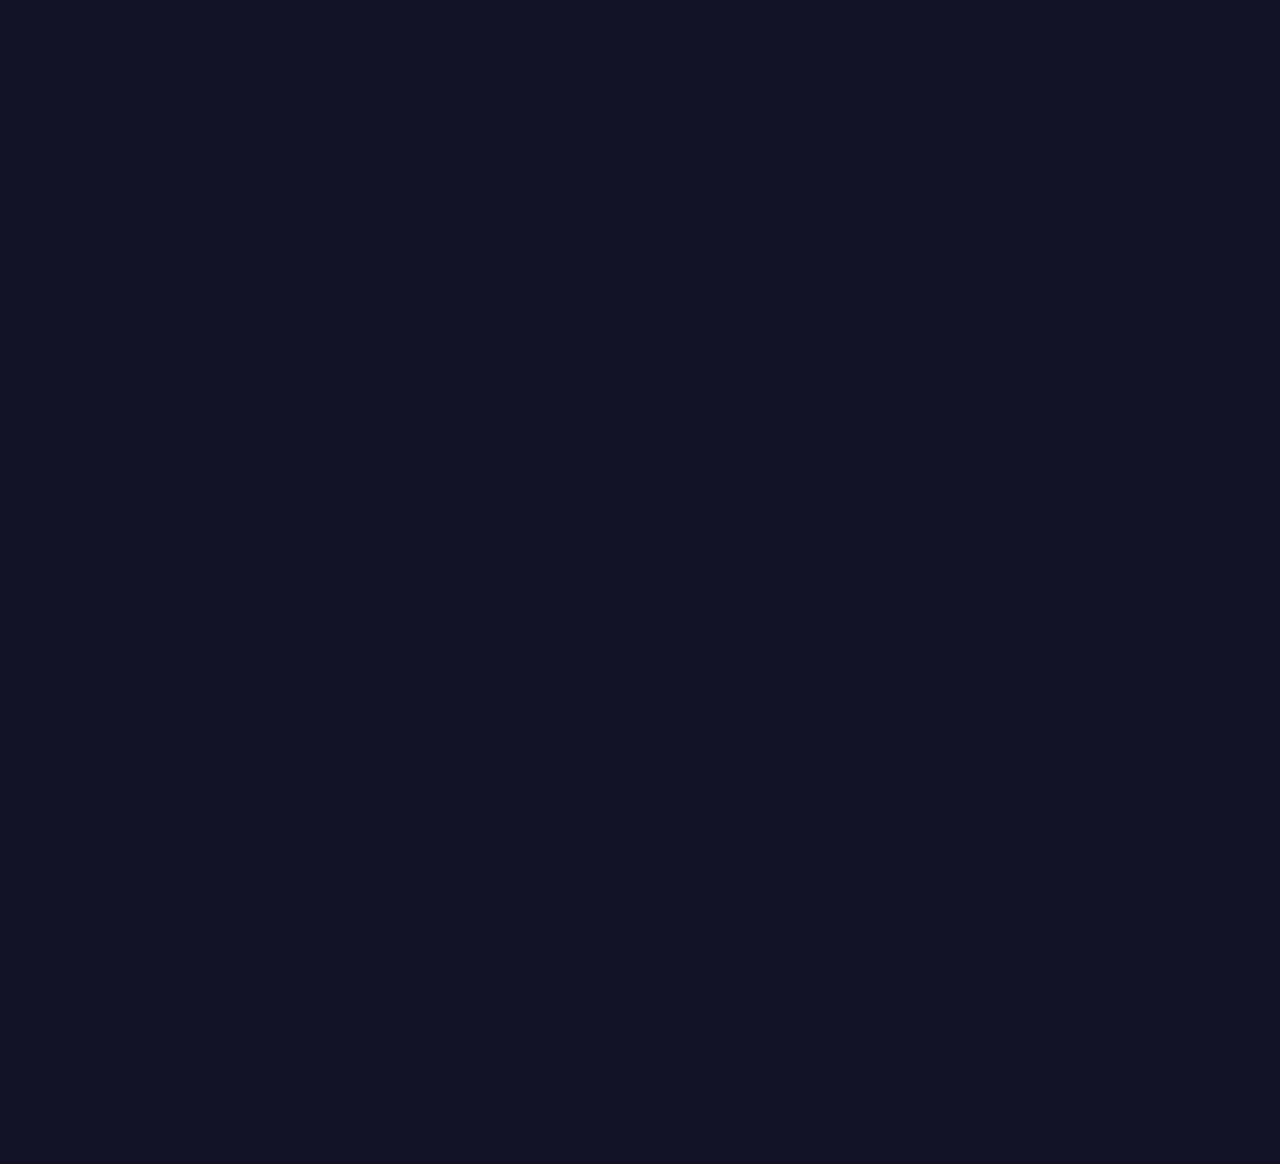
==== commit 73fd191c: "feat: remove blobs" ====
--- a/index.html
+++ b/index.html
@@ -47,27 +47,6 @@
       </ul>
     </nav>
 
-    <img
-      class="blob"
-      src="/images/blob.png"
-      loading="lazy"
-      alt="Blob"
-      width="250px"
-    />
-    <img
-      class="blob2"
-      src="/images/blob.png"
-      loading="lazy"
-      alt="Blob"
-      width="400px"
-    />
-    <img
-      class="blob2"
-      src="/images/blob.png"
-      loading="lazy"
-      alt="Blob"
-      width="800px"
-    />
     <section id="hero">
       <div class="first-hero">
         <div class="hero-section-1">
@@ -109,13 +88,6 @@
       </div>
     </section>
 
-    <img
-      class="blob3"
-      src="/images/blob.png"
-      loading="lazy"
-      alt="Blob"
-      width="550px"
-    />
     <section id="courses">
       <div class="our-courses">
         <h1 class="hero-first-p">
@@ -231,13 +203,6 @@
       </div>
     </section>
 
-    <img
-      class="blob4"
-      src="/images/blob.png"
-      loading="lazy"
-      alt="Blob"
-      width="600px"
-    />
     <section id="prices">
       <div class="month-price">
         <h1 class="hero-first-p">
@@ -264,9 +229,6 @@
               <p>Compartilhar, salvar</p>
             </div>
           </div>
-          <button class="comprar">
-            <p><span class="clarifier">Acessar!</span></p>
-          </button>
         </div>
 
         <div class="card-pro">
@@ -300,9 +262,6 @@
               <p>Recursos exclusívos</p>
             </div>
           </div>
-          <button class="comprar">
-            <p>Assinar <span class="clarifier">PRO!</span></p>
-          </button>
         </div>
 
         <div class="card-team">
@@ -328,9 +287,6 @@
               <p>Progresso do time</p>
             </div>
           </div>
-          <button class="comprar">
-            <p>Assinar <span class="clarifier">TEAM!</span></p>
-          </button>
         </div>
       </div>
     </section>
